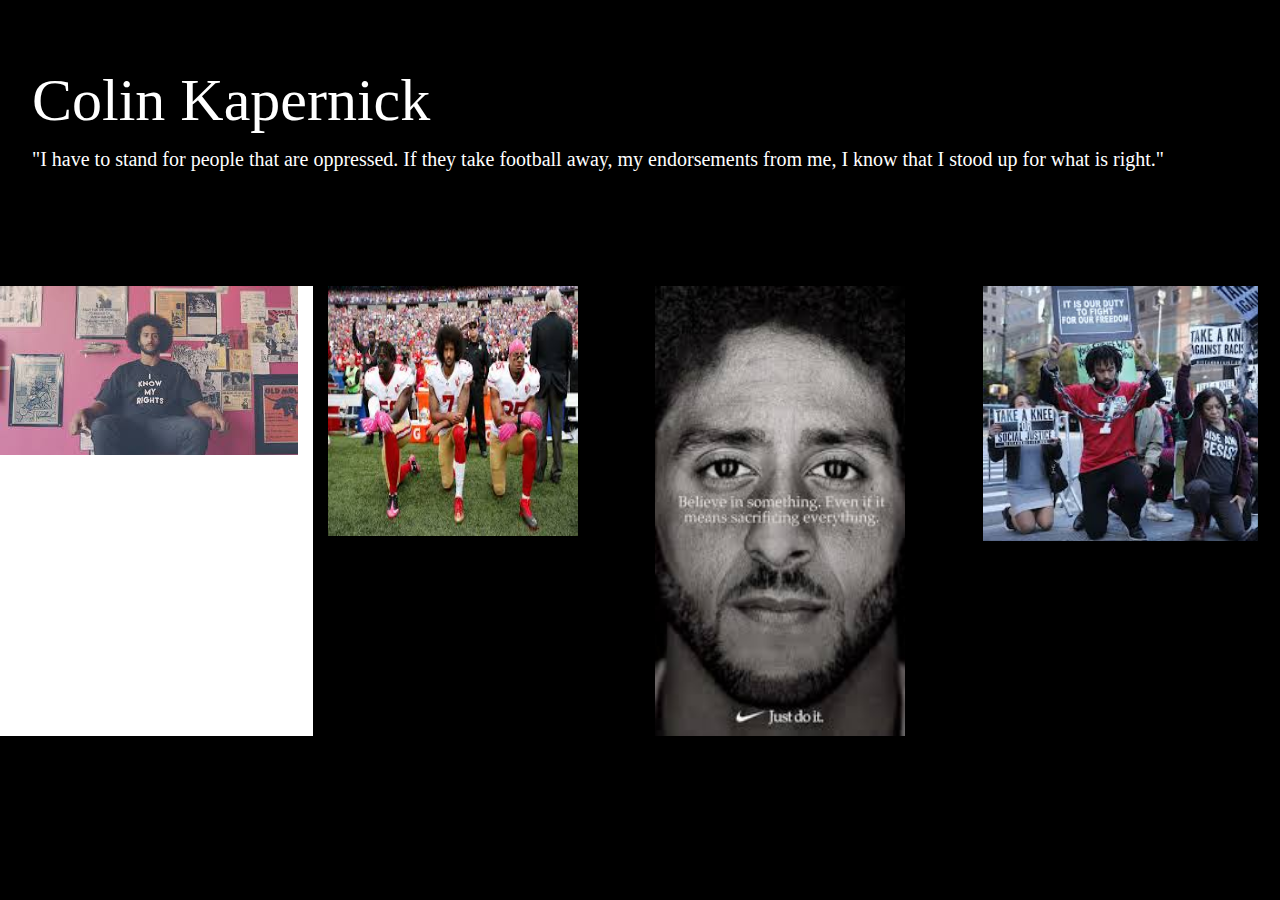
==== tributeCite/index.html @ c44d312d "First commit" ====
<!DOCTYPE html>
<html>
    <head>
        <link rel="stylesheet" href="https://maxcdn.bootstrapcdn.com/bootstrap/4.2.1/css/bootstrap.min.css">
        <script src="https://ajax.googleapis.com/ajax/libs/jquery/3.3.1/jquery.min.js"></script>
        <script src="https://cdnjs.cloudflare.com/ajax/libs/popper.js/1.14.6/umd/popper.min.js"></script>
        <script src="https://maxcdn.bootstrapcdn.com/bootstrap/4.2.1/js/bootstrap.min.js"></script>

        <link rel="stylesheet" type="text/css" href="style.css">
        
        
    <title>
    </title>
    </head>
    
<body style="background-color:black;">
  
    <div class="jumbotron" style="font-family:Impact;" >
        <h1>Colin Kapernick</h1>
        <p>"I have to stand for people that are oppressed. If they take football away, my endorsements from me, I know that I stood up for what is right."</p>
    </div>
<div class="row">
  <div class="col-sm-3" style="background-color:white;">
    <img src="images/iknowmyrights.jpeg" style="text-align:center;"></img>
  </div>
  <div class="col-sm-3">
    <img src="images/kaepernick.jpeg" style="width:250px;height:250px;"></img>
  </div>
  <div class="col-sm-3">
    <img src="images/nikekaepernick.jpeg" style="width:250px;height:450px;"></img>
  </div>
  <div class="col-sm-3">
    <img src="images/protest.jpeg" style="width:275px"></img>
  </div>
</div>
  <hr size="50">
</body>    
    
    
</html>
---- tributeCite/style.css ----
.jumbotron{
    background-color: black;
    color:white;
    
}
h1 {
    font-size:60px
}

p {
    font-size:20px;
}
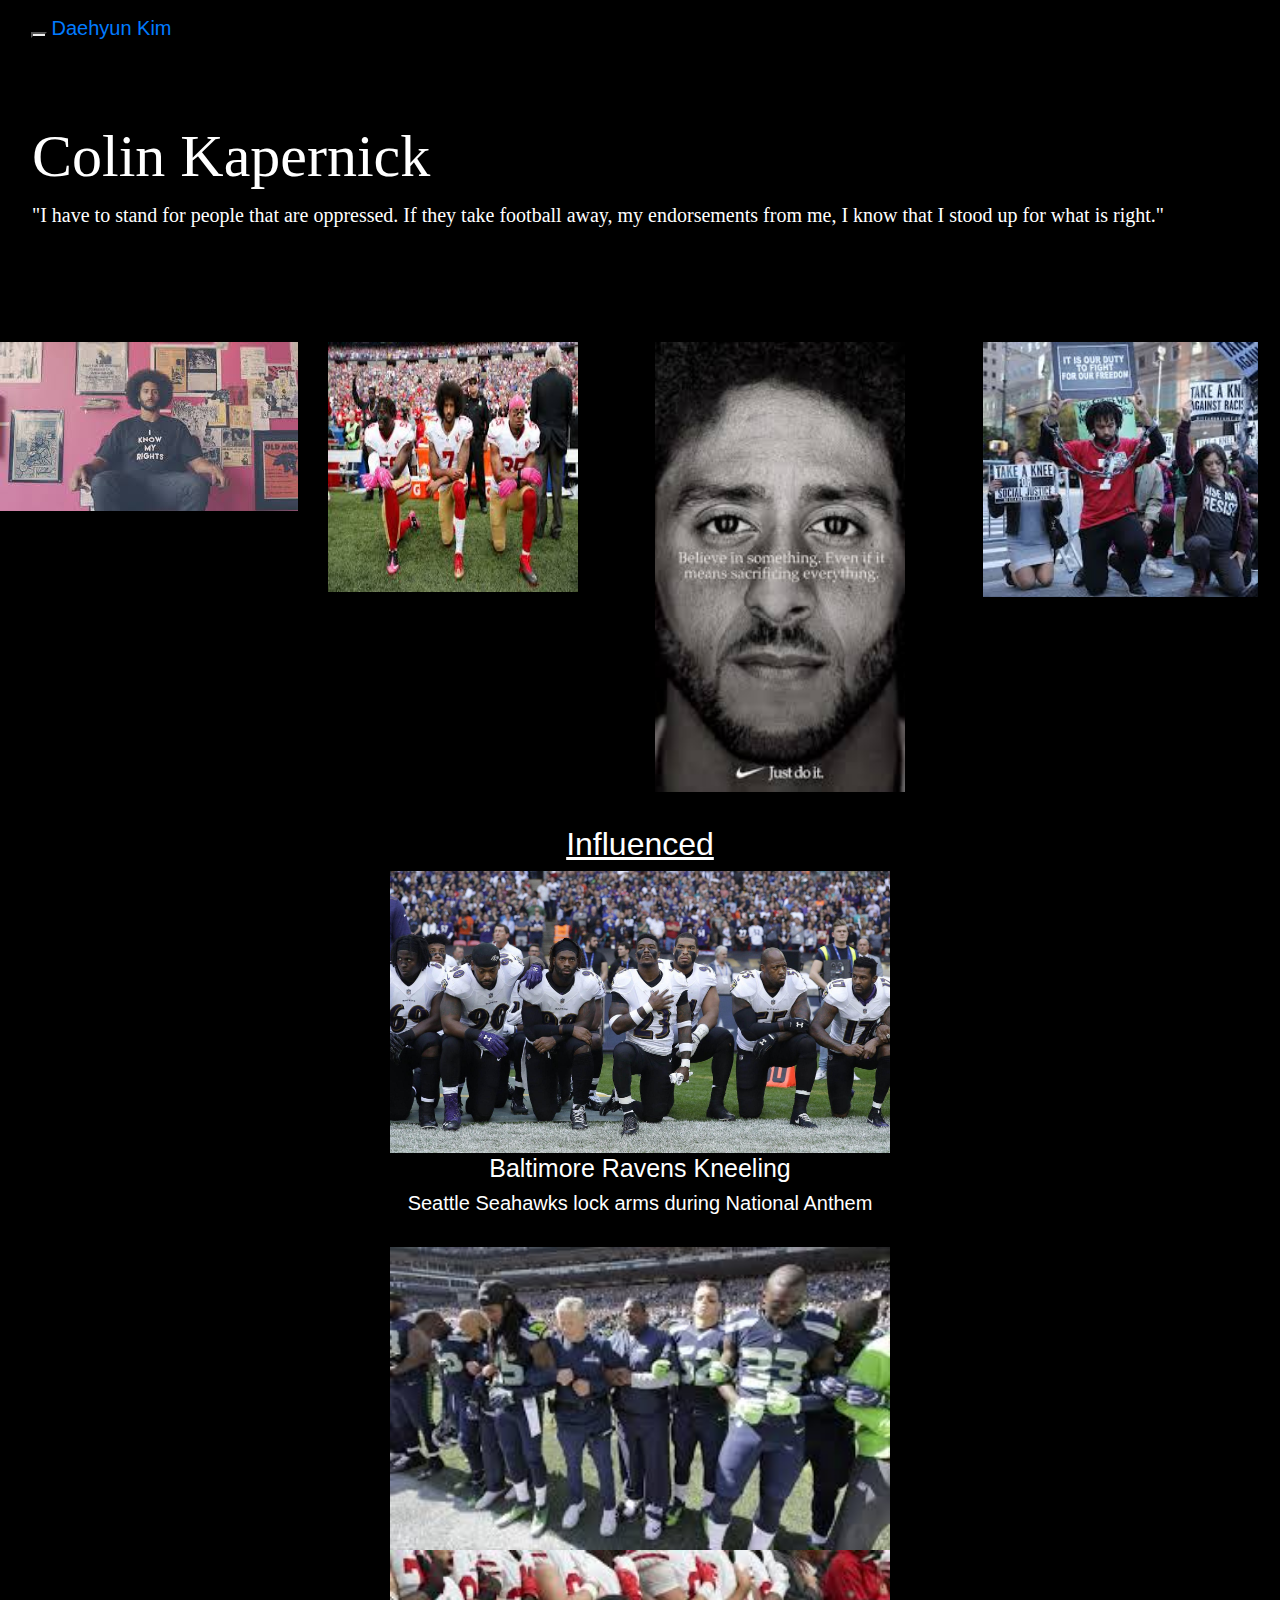
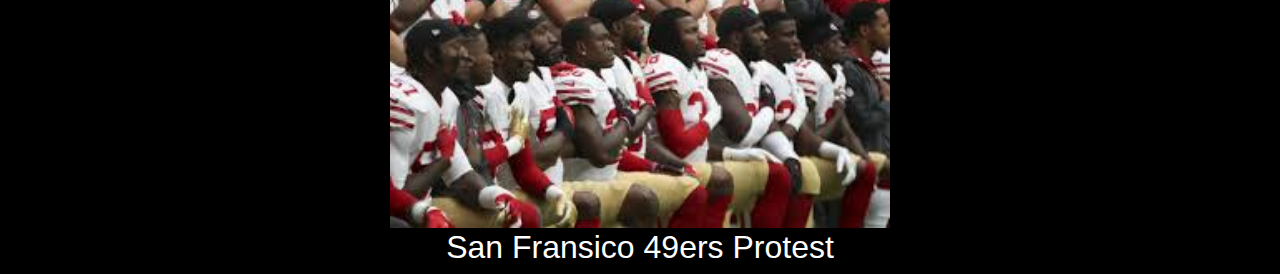
==== commit 72e7d5fe: "webfinal" ====
--- a/tributeCite/index.html
+++ b/tributeCite/index.html
@@ -15,12 +15,40 @@
     
 <body style="background-color:black;">
   
+  <nav class="navbar navbar-inverse navbar-fixed-top">
+
+    <div class="container-fluid">
+    <div class="navbar-header">
+        <button type="button" class="navbar-toggle" data-toggle="collapse" data-target="#myNavbar">
+          <span class="icon-bar"></span>
+          <span class="icon-bar"></span>
+          <span class="icon-bar"></span>                        
+      </button>
+      <a class="navbar-brand" href="#">Daehyun Kim</a>
+    </div>
+    <div>
+      <div class="collapse navbar-collapse" id="myNavbar">
+        <ul class="nav navbar-nav">
+          <li><a href="index.html">HOME</a></li>
+          <li><a href="../tributeCite/index.html">Tribute</a></li>
+          <li><a href="index3.html">Inspirations</a></li>
+          <li><a href="index2.html">Football</a></li>
+
+          
+            </ul>
+          </li>
+        </ul>
+      </div>
+    </div>
+  </div>
+        </nav>
+        
     <div class="jumbotron" style="font-family:Impact;" >
         <h1>Colin Kapernick</h1>
         <p>"I have to stand for people that are oppressed. If they take football away, my endorsements from me, I know that I stood up for what is right."</p>
     </div>
 <div class="row">
-  <div class="col-sm-3" style="background-color:white;">
+  <div class="col-sm-3">
     <img src="images/iknowmyrights.jpeg" style="text-align:center;"></img>
   </div>
   <div class="col-sm-3">
@@ -33,7 +61,19 @@
     <img src="images/protest.jpeg" style="width:275px"></img>
   </div>
 </div>
-  <hr size="50">
+  <hr>
+  
+  <center><font color="white"><h2><u>Influenced</u></h2></font>
+  <img src="images/ravenskneeling.jpg" style="width:500px"><br>
+  
+  <font color="white"><h2 style="font-size:25px">Baltimore Ravens Kneeling </h2></font> 
+  <font color="white"><h2 style="font-size:20px">Seattle Seahawks lock arms during National Anthem</h2></font> <br>
+  <img src="images/seahawks.jpg" style="width:500px">
+  <br>
+  <img src="images/49ers.jpg" style="width:500px">
+  <font color="white"><h2>San Fransico 49ers Protest </h2></font>
+  </center>
+  
 </body>    
     
     
